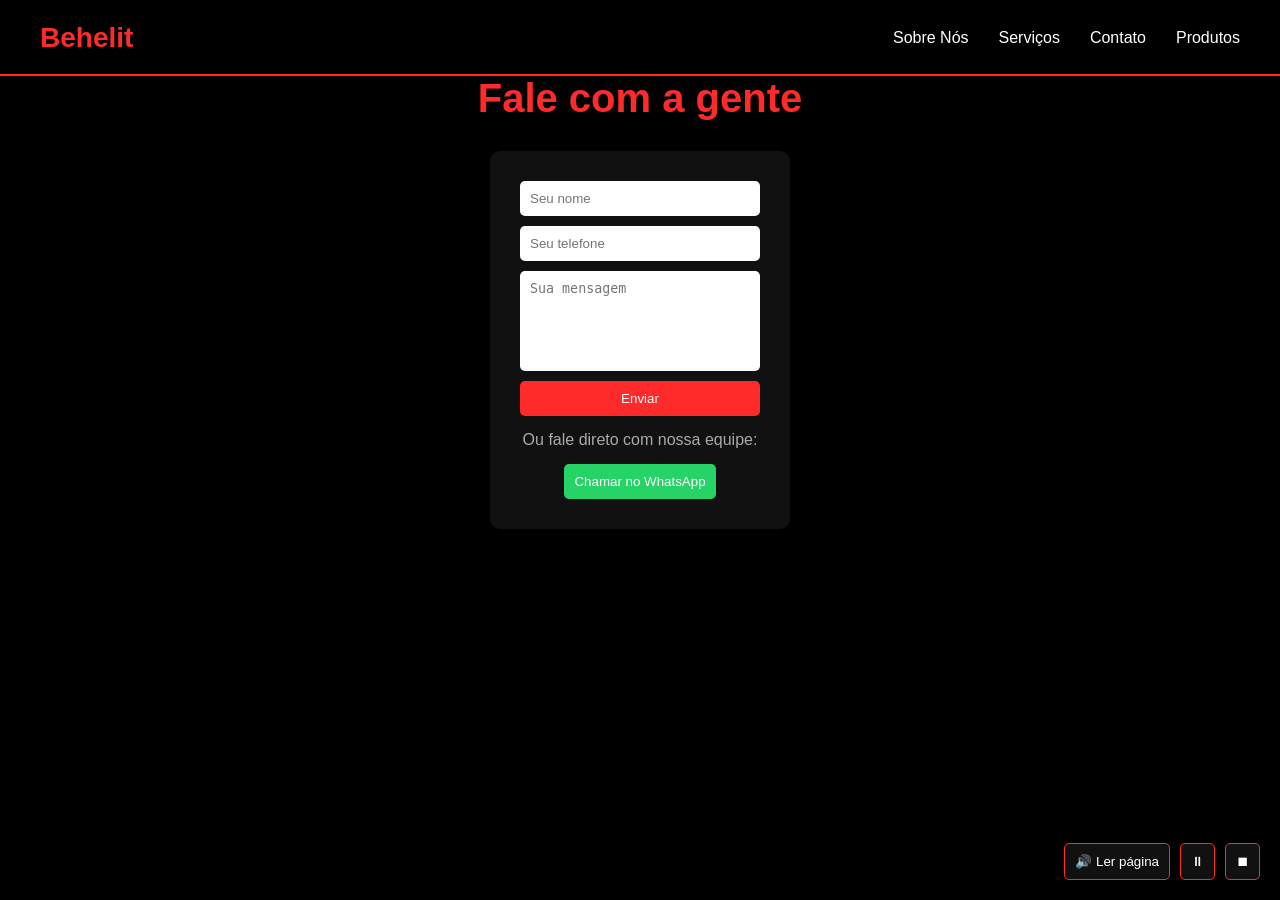
==== contatos.html @ e10ab647 "Add files via upload" ====
<!DOCTYPE html>
<html lang="pt-BR">
<head>
  <meta charset="UTF-8">
  <title>Contato</title>
  <link rel="stylesheet" href="css/contato.css">
    <link rel="icon" href="favicon.ico">

  
</head>

<nav class="navbar" data-no-read>
  <div class="logo">Behelit</div>

  <ul class="menu">
    <li><a href="sobre.html">Sobre Nós</a></li>
    <li><a href="servico.html">Serviços</a></li>
    <li><a href="contatos.html">Contato</a></li>
    <li><a href="index.html">Produtos</a></li>
  </ul>
</nav>
<body>


<h1 class="titulo">Fale com a gente</h1>

<div class="acessibilidade">
  <button onclick="lerPagina()">🔊 Ler página</button>
  <button onclick="pausar()">⏸</button>
  <button onclick="parar()">⏹</button>
</div>

<div class="container">

  <form onsubmit="enviarWhats(event)">
    <input type="text" id="nome" placeholder="Seu nome" required>
    <input type="text" id="telefone" placeholder="Seu telefone" required>
    <textarea id="mensagem" placeholder="Sua mensagem" required></textarea>

    <button type="submit">Enviar</button>
  </form>

  <p class="info">Ou fale direto com nossa equipe:</p>
  <button class="whats" onclick="irWhats()">Chamar no WhatsApp</button>

</div>

<script>
function enviarWhats(event) {
  event.preventDefault();

  let nome = document.getElementById("nome").value;
  let telefone = document.getElementById("telefone").value;
  let mensagem = document.getElementById("mensagem").value;

  let texto = `Nome: ${nome}%0A Telefone: ${telefone}%0A Mensagem: ${mensagem}`;

  let numero = "5551991374410"; 

  window.open(`https://wa.me/${numero}?text=${texto}`, "_blank");
}

function irWhats() {
  let numero = "5551991374410";
  window.open(`https://wa.me/${numero}`, "_blank");
}
</script>

<script src="js/acessibilidade.js"></script>

</body>
</html>
---- css/contato.css ----
* {
  margin: 0;
  padding: 0;
  box-sizing: border-box;
}

body {
  background: #000;
  font-family: Arial, sans-serif;
  color: white;
  display: flex;
  flex-direction: column;
  align-items: center;
  justify-content: center;
  height: 59vh;
}

.titulo {
  margin-bottom: 30px;
  color: #ff2a2a;
  font-size: 40px;
}

.container {
  background: #111;
  padding: 30px;
  border-radius: 10px;
  width: 300px;
  text-align: center;
}

form {
  display: flex;
  flex-direction: column;
  gap: 10px;
}

input, textarea {
  padding: 10px;
  border: none;
  border-radius: 5px;
  outline: none;
}

textarea {
  resize: none;
  height: 100px;
}

button {
  background: #ff2a2a;
  border: none;
  padding: 10px;
  color: white;
  cursor: pointer;
  border-radius: 5px;
}

button:hover {
  background: #cc0000;
}

.info {
  margin: 15px 0;
  color: #aaa;
}

.whats {
  background: #25D366;
}

.whats:hover {
  background: #1da851;
}

.navbar {
  width: 100%;
  padding: 20px 40px;
  background: #000;
  display: flex;
  justify-content: space-between;
  align-items: center;
  border-bottom: 2px solid #ff2a2a;
}

.logo {
  color: #ff2a2a;
  font-size: 28px;
  font-weight: bold;
}

.menu {
  list-style: none;
  display: flex;
  gap: 30px;
}

.menu li a {
  text-decoration: none;
  color: white;
  font-size: 16px;
  transition: 0.3s;
}

.menu li a:hover {
  color: #ff2a2a;
}

.acessibilidade {
  position: fixed;
  bottom: 20px;
  right: 20px;
  display: flex;
  gap: 10px;
}

.acessibilidade button {
  background: #111;
  color: white;
  border: 1px solid #ff2a2a;
  padding: 10px;
  cursor: pointer;
}

.acessibilidade button:hover {
  background: #ff2a2a;
}
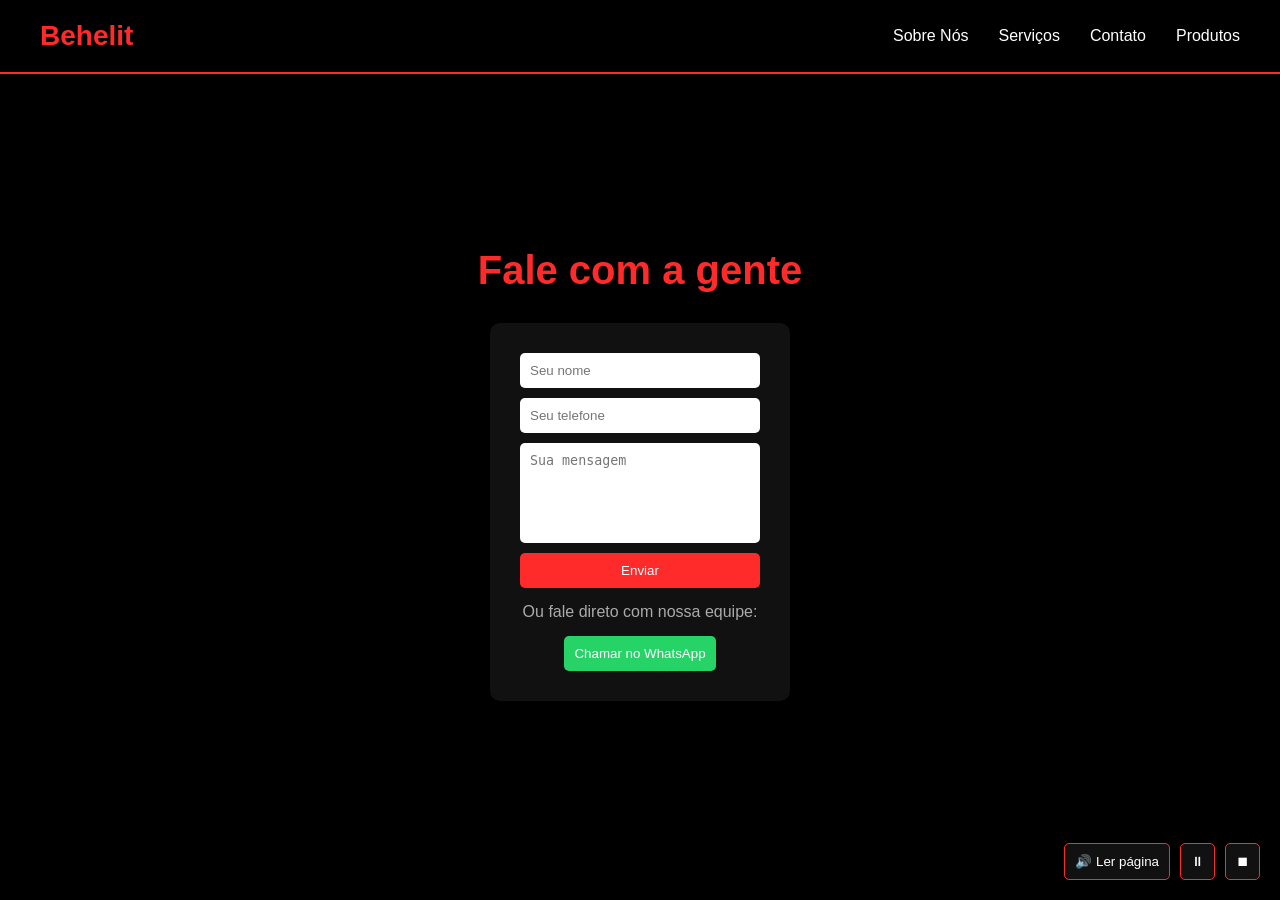
==== commit 8c4b5465: "Add files via upload" ====
--- a/contatos.html
+++ b/contatos.html
@@ -22,14 +22,17 @@
 <body>
 
 
-<h1 class="titulo">Fale com a gente</h1>
+
 
 <div class="acessibilidade">
   <button onclick="lerPagina()">🔊 Ler página</button>
   <button onclick="pausar()">⏸</button>
   <button onclick="parar()">⏹</button>
 </div>
+<div class="conteudo">
+  <h1 class="titulo">Fale com a gente</h1>
 
+ 
 <div class="container">
 
   <form onsubmit="enviarWhats(event)">
@@ -44,7 +47,7 @@
   <button class="whats" onclick="irWhats()">Chamar no WhatsApp</button>
 
 </div>
-
+ </div>
 <script>
 function enviarWhats(event) {
   event.preventDefault();
--- a/css/contato.css
+++ b/css/contato.css
@@ -8,11 +8,15 @@
   background: #000;
   font-family: Arial, sans-serif;
   color: white;
+
+}
+
+.conteudo {
   display: flex;
   flex-direction: column;
   align-items: center;
   justify-content: center;
-  height: 59vh;
+  height: calc(100vh - 100px); /* desconta a navbar */
 }
 
 .titulo {
